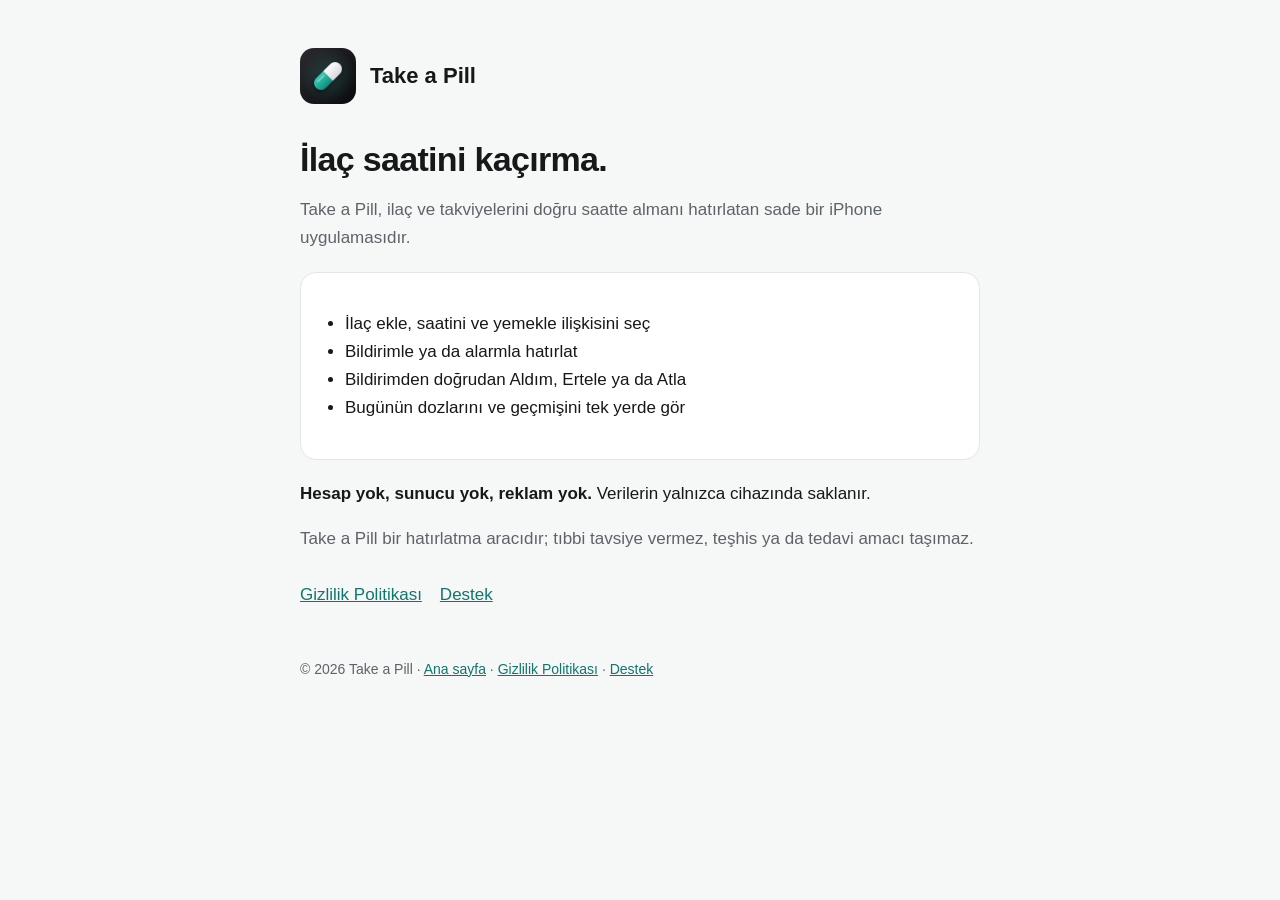
==== docs/index.html @ b9c783df "feat(store): App Store başlık görselleri ve GitHub Pages sitesi ekle Header (3840x1646), arama sonuç" ====
<!doctype html>
<html lang="tr">
<head>
<meta charset="utf-8">
<meta name="viewport" content="width=device-width,initial-scale=1">
<title>Take a Pill: İlaç Hatırlatıcı</title>
<meta name="description" content="İlaç saatini kaçırma. Take a Pill, ilaç ve takviyelerin için bildirimli ya da alarmlı hatırlatıcı.">
<link rel="icon" href="icon.png">
<link rel="stylesheet" href="style.css">
</head>
<body>
<main>
<header class="site"><img src="icon.png" alt="Take a Pill simgesi"><a href="./">Take a Pill</a></header>
<h1>İlaç saatini kaçırma.</h1>
<p class="muted">Take a Pill, ilaç ve takviyelerini doğru saatte almanı hatırlatan sade bir iPhone uygulamasıdır.</p>
<div class="card">
<ul>
<li>İlaç ekle, saatini ve yemekle ilişkisini seç</li>
<li>Bildirimle ya da alarmla hatırlat</li>
<li>Bildirimden doğrudan Aldım, Ertele ya da Atla</li>
<li>Bugünün dozlarını ve geçmişini tek yerde gör</li>
</ul>
</div>
<p><strong>Hesap yok, sunucu yok, reklam yok.</strong> Verilerin yalnızca cihazında saklanır.</p>
<p class="muted">Take a Pill bir hatırlatma aracıdır; tıbbi tavsiye vermez, teşhis ya da tedavi amacı taşımaz.</p>
<nav class="links"><a href="privacy.html">Gizlilik Politikası</a><a href="support.html">Destek</a></nav>
<footer>© 2026 Take a Pill · <a href="./">Ana sayfa</a> · <a href="privacy.html">Gizlilik Politikası</a> · <a href="support.html">Destek</a></footer>
</main>
</body>
</html>
---- docs/style.css ----
:root{--bg:#f6f7f7;--fg:#16181a;--muted:#5d6468;--card:#fff;--line:#e3e6e8;--accent:#0f766e}
@media(prefers-color-scheme:dark){:root{--bg:#141618;--fg:#f2f4f5;--muted:#a3abb0;--card:#1c1f22;--line:#2b3035;--accent:#2dd4bf}}
*{box-sizing:border-box}
body{margin:0;background:var(--bg);color:var(--fg);font:17px/1.65 -apple-system,BlinkMacSystemFont,"Segoe UI",Roboto,sans-serif}
main{max-width:720px;margin:0 auto;padding:48px 20px 64px}
header.site{display:flex;align-items:center;gap:14px;margin-bottom:36px}
header.site img{width:56px;height:56px;border-radius:14px}
header.site a{color:var(--fg);font-weight:700;font-size:22px;text-decoration:none}
h1{font-size:34px;line-height:1.15;letter-spacing:-.02em;margin:0 0 8px}
h2{font-size:21px;margin:36px 0 8px}
p,li{color:var(--fg)}
.muted{color:var(--muted)}
a{color:var(--accent)}
ul{padding-left:22px}
.card{background:var(--card);border:1px solid var(--line);border-radius:16px;padding:20px 22px;margin:20px 0}
nav.links{display:flex;gap:18px;flex-wrap:wrap;margin-top:28px}
footer{margin-top:48px;color:var(--muted);font-size:14px}
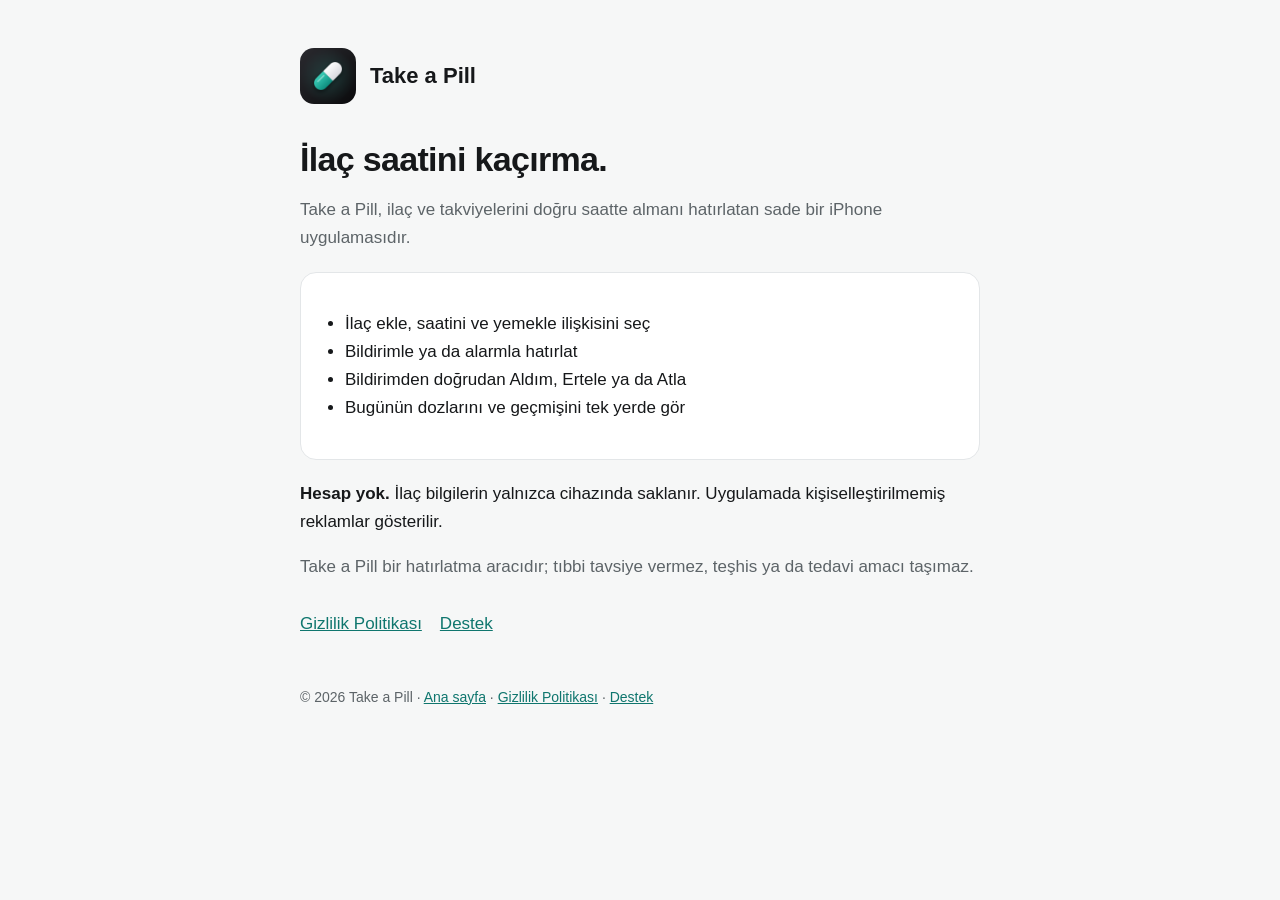
==== commit a104af76: "feat(ads): AdMob banner reklamlarını ekle Alt menünün üstünde 320×50 banner; yalnızca onboarding'den" ====
--- a/docs/index.html
+++ b/docs/index.html
@@ -21,7 +21,7 @@
 <li>Bugünün dozlarını ve geçmişini tek yerde gör</li>
 </ul>
 </div>
-<p><strong>Hesap yok, sunucu yok, reklam yok.</strong> Verilerin yalnızca cihazında saklanır.</p>
+<p><strong>Hesap yok.</strong> İlaç bilgilerin yalnızca cihazında saklanır. Uygulamada kişiselleştirilmemiş reklamlar gösterilir.</p>
 <p class="muted">Take a Pill bir hatırlatma aracıdır; tıbbi tavsiye vermez, teşhis ya da tedavi amacı taşımaz.</p>
 <nav class="links"><a href="privacy.html">Gizlilik Politikası</a><a href="support.html">Destek</a></nav>
 <footer>© 2026 Take a Pill · <a href="./">Ana sayfa</a> · <a href="privacy.html">Gizlilik Politikası</a> · <a href="support.html">Destek</a></footer>
